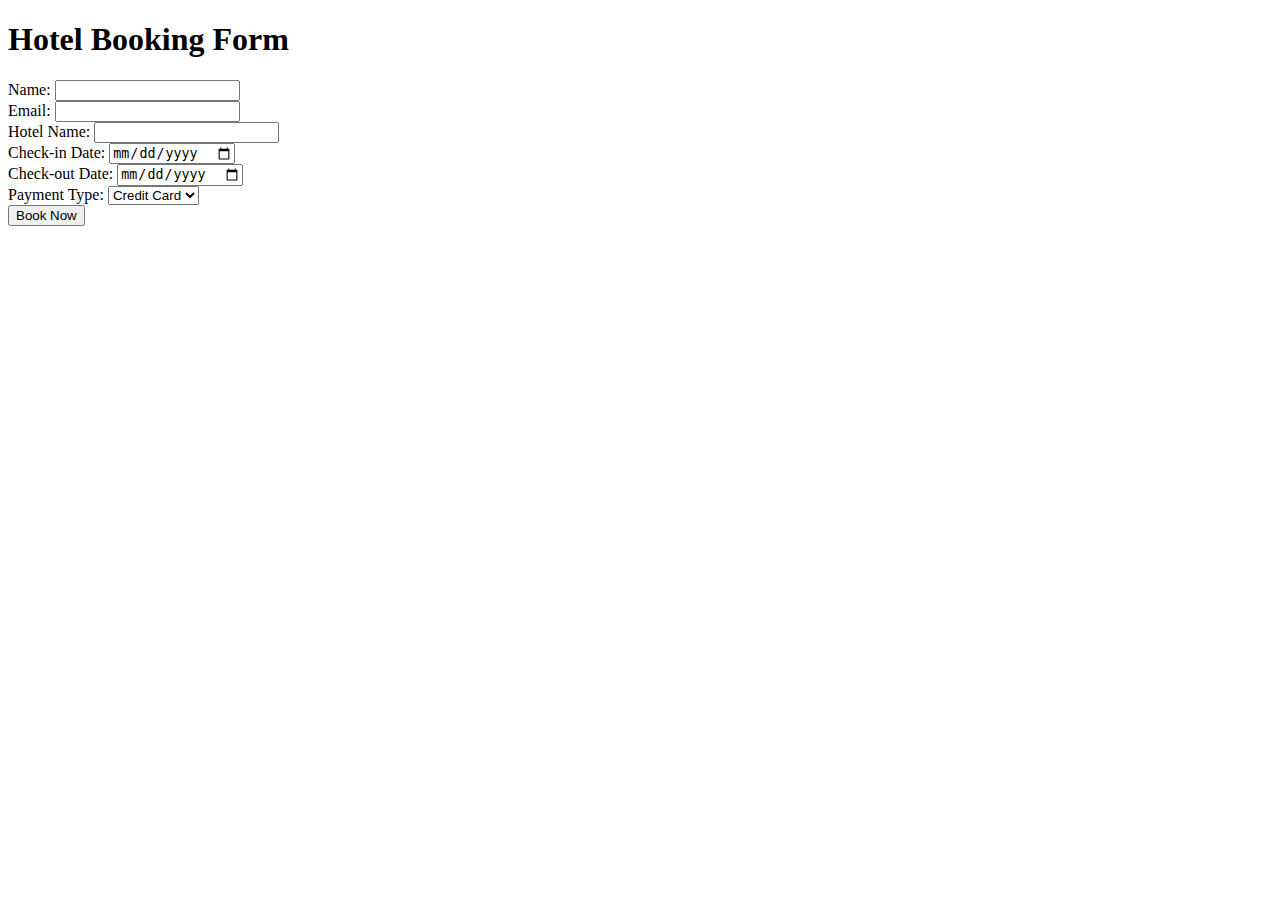
==== target/classes/templates/index.html @ 41a3a87b "Initial commit" ====
<!DOCTYPE html>
<html xmlns:th="http://www.thymeleaf.org">
<head>
    <title>Hotel Booking</title>
</head>
<body>
    <h1>Hotel Booking Form</h1>
    <form action="#" th:action="@{/book}" th:object="${bookingRequest}" method="post">
        <label for="userName">Name:</label>
        <input type="text" id="userName" th:field="*{userName}" required /><br/>

        <label for="email">Email:</label>
        <input type="email" id="email" th:field="*{email}" required /><br/>

        <label for="hotelName">Hotel Name:</label>
        <input type="text" id="hotelName" th:field="*{hotelName}" required /><br/>

        <label for="checkInDate">Check-in Date:</label>
        <input type="date" id="checkInDate" th:field="*{checkInDate}" required /><br/>

        <label for="checkOutDate">Check-out Date:</label>
        <input type="date" id="checkOutDate" th:field="*{checkOutDate}" required /><br/>

        <label for="paymentType">Payment Type:</label>
        <select id="paymentType" th:field="*{paymentType}">
            <option value="CREDIT_CARD">Credit Card</option>
            <option value="PAYPAL">PayPal</option>
        </select><br/>

        <input type="submit" value="Book Now" />
    </form>
</body>
</html>
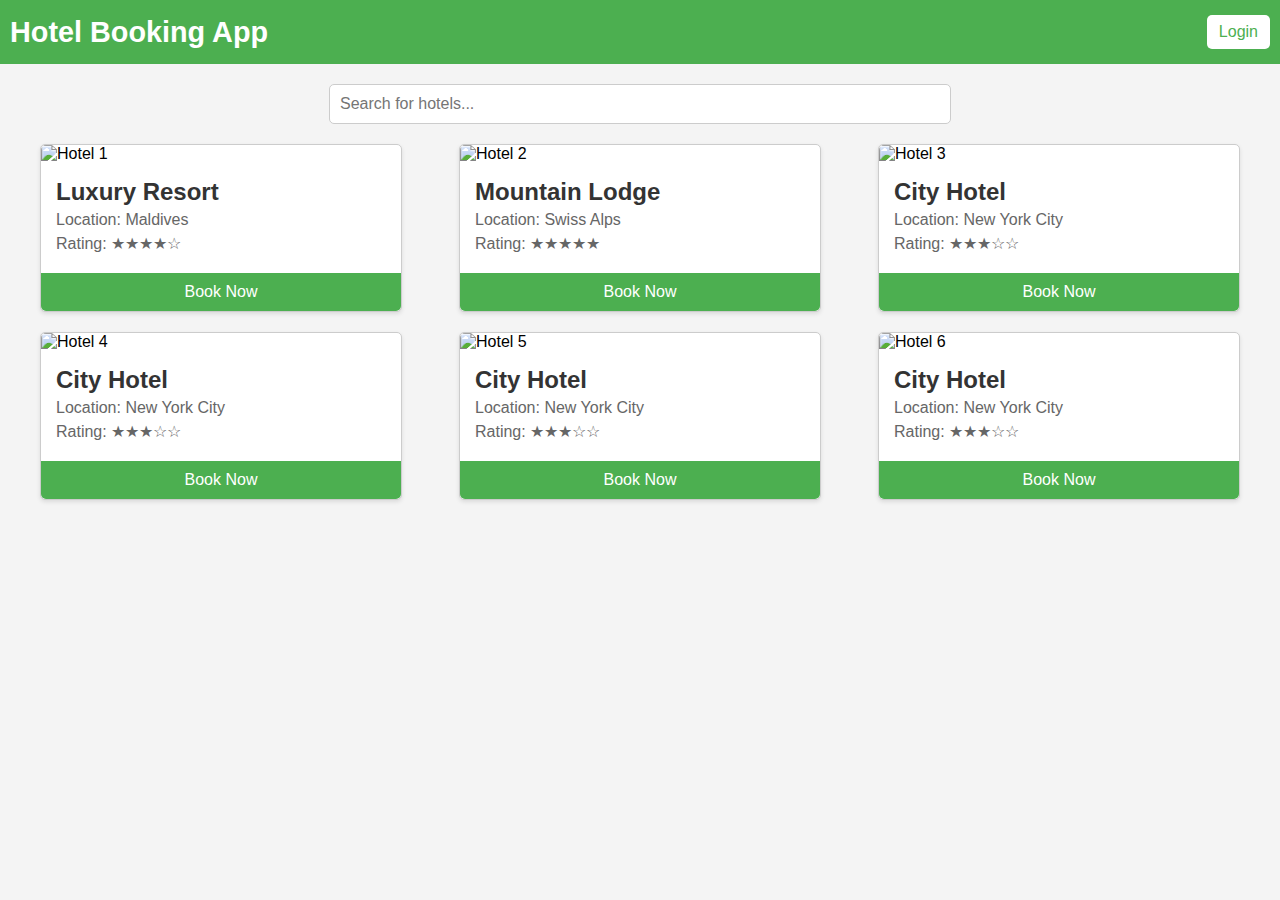
==== commit 6c1e761e: "UI Update" ====
--- a/target/classes/templates/index.html
+++ b/target/classes/templates/index.html
@@ -1,33 +1,217 @@
 <!DOCTYPE html>
-<html xmlns:th="http://www.thymeleaf.org">
+<html lang="en">
 <head>
-    <title>Hotel Booking</title>
+    <meta charset="UTF-8">
+    <meta name="viewport" content="width=device-width, initial-scale=1.0">
+    <title>Hotel Booking App</title>
+    <style>
+        body {
+            font-family: Arial, sans-serif;
+            margin: 0;
+            padding: 0;
+            background-color: #f4f4f4;
+        }
+        header {
+            background-color: #4CAF50;
+            color: white;
+            padding: 15px 10px;
+            display: flex;
+            justify-content: space-between; /* Space between title and profile/login */
+            align-items: center;
+        }
+        header h1 {
+            margin: 0;
+            font-size: 1.8em;
+        }
+        .profile-login {
+            font-size: 1em;
+            background-color: white;
+            color: #4CAF50;
+            padding: 8px 12px;
+            border-radius: 5px;
+            text-decoration: none;
+            cursor: pointer;
+            transition: background-color 0.3s, color 0.3s;
+        }
+        .profile-login:hover {
+            background-color: #45a049;
+            color: white;
+        }
+        .container {
+            max-width: 1200px;
+            margin: 20px auto;
+            padding: 0 15px;
+        }
+        .search-bar {
+            margin-bottom: 20px;
+            text-align: center;
+        }
+        .search-bar input[type="text"] {
+            width: 100%;
+            max-width: 600px;
+            padding: 10px;
+            border: 1px solid #ccc;
+            border-radius: 5px;
+            font-size: 16px;
+        }
+        .hotel-list {
+            display: flex;
+            flex-wrap: wrap;
+            justify-content: space-between;
+            gap: 20px; /* Add gap between items */
+        }
+        .hotel-item {
+            background-color: white;
+            border: 1px solid #ccc;
+            border-radius: 5px;
+            width: 100%;
+            max-width: 30%; /* Ensure three items per row on large screens */
+            box-shadow: 0 2px 4px rgba(0, 0, 0, 0.1);
+            transition: transform 0.2s;
+            display: flex;
+            flex-direction: column;
+        }
+        .hotel-item:hover {
+            transform: scale(1.02);
+        }
+        .hotel-item img {
+            width: 100%;
+            height: auto;
+            border-top-left-radius: 5px;
+            border-top-right-radius: 5px;
+        }
+        .hotel-info {
+            padding: 15px;
+            flex-grow: 1; /* Make sure content area grows to fill available space */
+        }
+        .hotel-info h2 {
+            margin: 0;
+            font-size: 1.5em;
+            color: #333;
+        }
+        .hotel-info p {
+            margin: 5px 0;
+            color: #666;
+        }
+        .rating {
+            color: #FFD700;
+        }
+        .book-button {
+            display: block;
+            width: 100%;
+            text-align: center;
+            padding: 10px;
+            background-color: #4CAF50;
+            color: white;
+            border: none;
+            border-bottom-left-radius: 5px;
+            border-bottom-right-radius: 5px;
+            cursor: pointer;
+            font-size: 16px;
+        }
+        .book-button:hover {
+            background-color: #45a049;
+        }
+
+        /* Responsive Styles */
+        @media (max-width: 1024px) {
+            .hotel-item {
+                max-width: 48%; /* Two items per row on medium screens */
+            }
+        }
+        @media (max-width: 768px) {
+            .hotel-item {
+                max-width: 100%; /* One item per row on small screens */
+            }
+            .search-bar input[type="text"] {
+                width: 100%; /* Make search bar full width */
+            }
+        }
+    </style>
 </head>
 <body>
-    <h1>Hotel Booking Form</h1>
-    <form action="#" th:action="@{/book}" th:object="${bookingRequest}" method="post">
-        <label for="userName">Name:</label>
-        <input type="text" id="userName" th:field="*{userName}" required /><br/>
-
-        <label for="email">Email:</label>
-        <input type="email" id="email" th:field="*{email}" required /><br/>
-
-        <label for="hotelName">Hotel Name:</label>
-        <input type="text" id="hotelName" th:field="*{hotelName}" required /><br/>
-
-        <label for="checkInDate">Check-in Date:</label>
-        <input type="date" id="checkInDate" th:field="*{checkInDate}" required /><br/>
-
-        <label for="checkOutDate">Check-out Date:</label>
-        <input type="date" id="checkOutDate" th:field="*{checkOutDate}" required /><br/>
-
-        <label for="paymentType">Payment Type:</label>
-        <select id="paymentType" th:field="*{paymentType}">
-            <option value="CREDIT_CARD">Credit Card</option>
-            <option value="PAYPAL">PayPal</option>
-        </select><br/>
-
-        <input type="submit" value="Book Now" />
-    </form>
+
+<header>
+    <h1>Hotel Booking App</h1>
+    <a href="/loginform" class="profile-login">Login</a> <!-- Change to "Profile" when logged in -->
+</header>
+
+<div class="container">
+
+    <div class="search-bar">
+        <input type="text" placeholder="Search for hotels..." />
+    </div>
+
+    <div class="hotel-list">
+
+        <!-- Hotel Item 1 -->
+        <div class="hotel-item">
+            <img src="/image/hotel1.webp" alt="Hotel 1">
+            <div class="hotel-info">
+                <h2>Luxury Resort</h2>
+                <p>Location: Maldives</p>
+                <p class="rating">Rating: ★★★★☆</p>
+            </div>
+            <button class="book-button" onclick="window.location.href='/bookform'">Book Now</button>
+        </div>
+
+        <!-- Hotel Item 2 -->
+        <div class="hotel-item">
+            <img src="/image/hotel2.webp" alt="Hotel 2">
+            <div class="hotel-info">
+                <h2>Mountain Lodge</h2>
+                <p>Location: Swiss Alps</p>
+                <p class="rating">Rating: ★★★★★</p>
+            </div>
+            <button class="book-button" onclick="window.location.href='/bookform'">Book Now</button>
+        </div>
+
+        <!-- Hotel Item 3 -->
+        <div class="hotel-item">
+            <img src="/image/hotel3.webp" alt="Hotel 3">
+            <div class="hotel-info">
+                <h2>City Hotel</h2>
+                <p>Location: New York City</p>
+                <p class="rating">Rating: ★★★☆☆</p>
+            </div>
+            <button class="book-button" onclick="window.location.href='/bookform'">Book Now</button>
+        </div>
+
+        <!-- Hotel Item 4 -->
+        <div class="hotel-item">
+            <img src="/image/hotel4.webp" alt="Hotel 4">
+            <div class="hotel-info">
+                <h2>City Hotel</h2>
+                <p>Location: New York City</p>
+                <p class="rating">Rating: ★★★☆☆</p>
+            </div>
+            <button class="book-button" onclick="window.location.href='/bookform'">Book Now</button>
+        </div>
+
+        <!-- Hotel Item 5 -->
+        <div class="hotel-item">
+            <img src="/image/hotel5.webp" alt="Hotel 5">
+            <div class="hotel-info">
+                <h2>City Hotel</h2>
+                <p>Location: New York City</p>
+                <p class="rating">Rating: ★★★☆☆</p>
+            </div>
+            <button class="book-button" onclick="window.location.href='/bookform'">Book Now</button>
+        </div>
+
+        <!-- Hotel Item 6 -->
+        <div class="hotel-item">
+            <img src="/image/hotel6.webp" alt="Hotel 6">
+            <div class="hotel-info">
+                <h2>City Hotel</h2>
+                <p>Location: New York City</p>
+                <p class="rating">Rating: ★★★☆☆</p>
+            </div>
+            <button class="book-button" onclick="window.location.href='/bookform'">Book Now</button>
+        </div>
+
+    </div>
+</div>
+
 </body>
 </html>
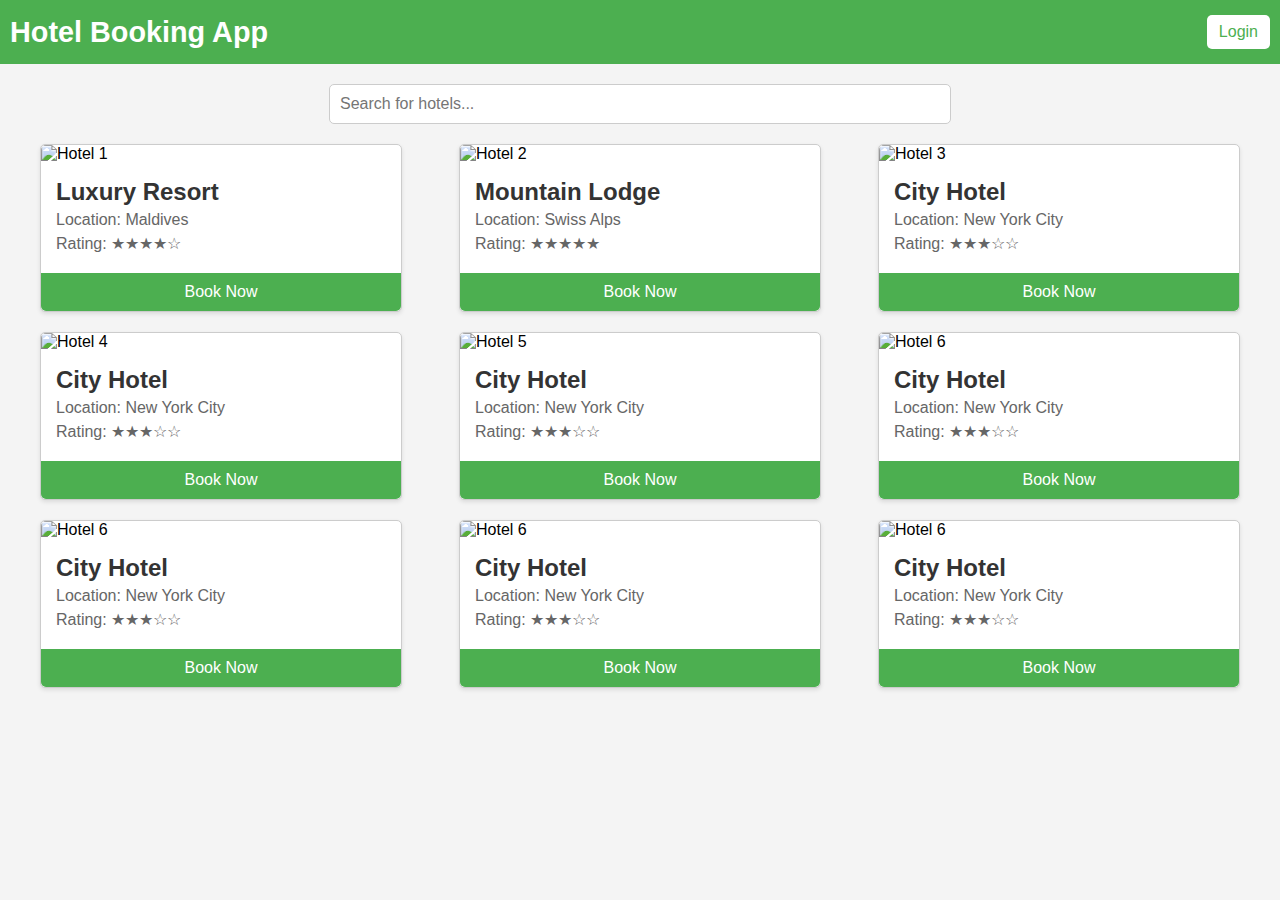
==== commit 89fae858: "Images Uploaded" ====
--- a/target/classes/templates/index.html
+++ b/target/classes/templates/index.html
@@ -168,7 +168,7 @@
 
         <!-- Hotel Item 3 -->
         <div class="hotel-item">
-            <img src="/image/hotel3.webp" alt="Hotel 3">
+            <img src="/image/hotel8.png" alt="Hotel 3">
             <div class="hotel-info">
                 <h2>City Hotel</h2>
                 <p>Location: New York City</p>
@@ -190,7 +190,7 @@
 
         <!-- Hotel Item 5 -->
         <div class="hotel-item">
-            <img src="/image/hotel5.webp" alt="Hotel 5">
+            <img src="/image/hotel9.png" alt="Hotel 5">
             <div class="hotel-info">
                 <h2>City Hotel</h2>
                 <p>Location: New York City</p>
@@ -201,14 +201,49 @@
 
         <!-- Hotel Item 6 -->
         <div class="hotel-item">
-            <img src="/image/hotel6.webp" alt="Hotel 6">
-            <div class="hotel-info">
-                <h2>City Hotel</h2>
-                <p>Location: New York City</p>
-                <p class="rating">Rating: ★★★☆☆</p>
-            </div>
-            <button class="book-button" onclick="window.location.href='/bookform'">Book Now</button>
-        </div>
+            <img src="/image/hotel13.webp" alt="Hotel 6">
+            <div class="hotel-info">
+                <h2>City Hotel</h2>
+                <p>Location: New York City</p>
+                <p class="rating">Rating: ★★★☆☆</p>
+            </div>
+            <button class="book-button" onclick="window.location.href='/bookform'">Book Now</button>
+        </div>
+
+        <!-- Hotel Item 7 -->
+        <div class="hotel-item">
+            <img src="/image/hotel11.webp" alt="Hotel 6">
+            <div class="hotel-info">
+                <h2>City Hotel</h2>
+                <p>Location: New York City</p>
+                <p class="rating">Rating: ★★★☆☆</p>
+            </div>
+            <button class="book-button" onclick="window.location.href='/bookform'">Book Now</button>
+        </div>
+
+        <!-- Hotel Item 8 -->
+        <div class="hotel-item">
+            <img src="/image/hotel5.webp" alt="Hotel 6">
+            <div class="hotel-info">
+                <h2>City Hotel</h2>
+                <p>Location: New York City</p>
+                <p class="rating">Rating: ★★★☆☆</p>
+            </div>
+            <button class="book-button" onclick="window.location.href='/bookform'">Book Now</button>
+        </div>
+
+        <!-- Hotel Item 9 -->
+        <div class="hotel-item">
+            <img src="/image/hotel12.webp" alt="Hotel 6">
+            <div class="hotel-info">
+                <h2>City Hotel</h2>
+                <p>Location: New York City</p>
+                <p class="rating">Rating: ★★★☆☆</p>
+            </div>
+            <button class="book-button" onclick="window.location.href='/bookform'">Book Now</button>
+        </div>
+
+
 
     </div>
 </div>
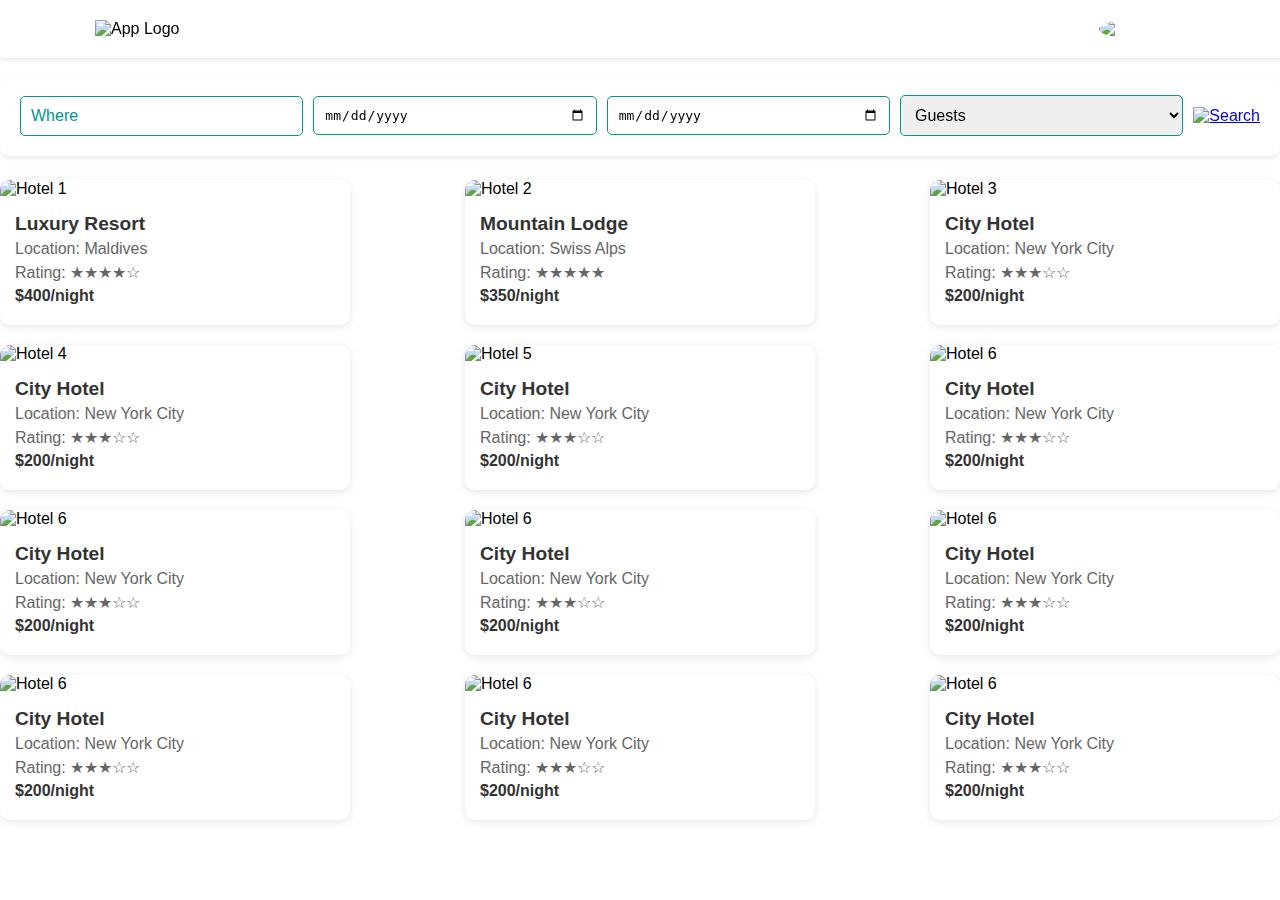
==== commit e35010be: "Security and UI Update" ====
--- a/target/classes/templates/index.html
+++ b/target/classes/templates/index.html
@@ -3,249 +3,385 @@
 <head>
     <meta charset="UTF-8">
     <meta name="viewport" content="width=device-width, initial-scale=1.0">
-    <title>Hotel Booking App</title>
+    <title>Hotel Booking App - Airbnb Style</title>
     <style>
         body {
             font-family: Arial, sans-serif;
             margin: 0;
-            padding: 0;
-            background-color: #f4f4f4;
-        }
+            padding-top: 160px; /* Adjust this value to accommodate the fixed header, search bar, and filter bar */
+            background-color: White;
+        }
+
+        /* Header Section */
         header {
-            background-color: #4CAF50;
+            display: flex;
+            justify-content: space-between;
+            align-items: center;
+            padding: 10px;
+            background-color: white;
+            box-shadow: 0 2px 4px rgba(0, 0, 0, 0.1);
+            position: fixed; /* Make the header fixed */
+            top: 0;
+            left: 0;
+            width: 100%; /* Ensure the header takes full width */
+            z-index: 1000; /* Keep the header above other elements */
+        }
+
+        header img {
+            width: 120px;
+            margin-left: 85px;
+        }
+
+        /* Profile Image */
+        .profile-image {
+            width: 25px; /* Adjust the size of the profile image */
+            height: 25px;
+            border-radius: 50%; /* Make the image round */
+            object-fit: cover; /* Ensure the image fits nicely inside the circle */
+            cursor: pointer; /* Make the image clickable */
+            margin-right: 85px; /* Add some space from the right edge */
+        }
+
+        /* Hover effect for Profile Image */
+        .profile-image:hover {
+            transform: scale(1.1); /* Slightly enlarges the image */
+            box-shadow: 0 4px 10px rgba(0, 0, 0, 0); /* Adds shadow effect */
+        }
+
+
+        .profile-login {
             color: white;
-            padding: 15px 10px;
+            padding: 10px 20px;
+            border-radius: 25px;
+            text-decoration: none;
+            margin-right: 25px; /* Ensure some margin from the right edge */
+        }
+
+        .search-bar {
+            margin: 0 auto;
             display: flex;
-            justify-content: space-between; /* Space between title and profile/login */
+            justify-content: space-between;
             align-items: center;
-        }
-        header h1 {
-            margin: 0;
-            font-size: 1.8em;
-        }
-        .profile-login {
+            background-color: white;
+            padding: 20px;
+            box-shadow: 0 2px 4px rgba(0, 0, 0, 0.1);
+            border-radius: 10px;
+            max-width: 1280px;
+            position: fixed;
+            top: 75px;
+            left: 0;
+            right: 0;
+            z-index: 999; /* Ensure the search bar is on top */
+        }
+
+        /* Input fields in search bar */
+        .search-bar input, .search-bar select {
+            padding: 10px;
+            border: 1px solid #039492;
+            border-radius: 5px;
             font-size: 1em;
+            flex: 1;
+            margin-right: 10px;
+        }
+
+        /* Input fields in search bar */
+        .search-bar input::placeholder {
+            color: #039492; /* Apply the #039492 color to the placeholder */
+            opacity: 1; /* Ensure full opacity */
+        }
+
+        .search-bar select {
+            padding: 10px;
+            border: 1px solid #039492;
+            border-radius: 5px;
+            font-size: 1em;
+            flex: 1;
+            margin-right: 10px;
+        }
+
+        /* Optionally, if you want to style the select placeholder (first option) */
+        .search-bar select option:first-child {
+            color: #039492; /* Color for the first option in the select dropdown */
+        }
+
+        /* Search Image */
+        .search-image {
+            width: 25px; /* Adjust the size of the search image */
+            height: 25px;
+            cursor: pointer; /* Make the image clickable */
+            transition: transform 0.3s ease; /* Smooth transition for hover effect */
+        }
+
+        /* Hover effect for Search Image */
+        .search-image:hover {
+            transform: scale(1.1); /* Slightly enlarges the image on hover */
+        }
+
+
+        /* Filter Bar */
+        .filter-bar {
+            display: flex;
+            justify-content: center;
+            gap: 30px;
+            margin: 10px auto;
+            max-width: 1200px;
+            position: fixed;
+            top: 160px; /* Adjust to sit below the search bar */
+            left: 0;
+            right: 0;
+            z-index: 998;
             background-color: white;
-            color: #4CAF50;
-            padding: 8px 12px;
-            border-radius: 5px;
-            text-decoration: none;
+            padding: 10px 0; /* Add padding to the filter bar */
+            box-shadow: 0 2px 4px rgba(0, 0, 0, 0.1);
+        }
+
+        .filter-bar div {
+            text-align: center;
             cursor: pointer;
-            transition: background-color 0.3s, color 0.3s;
-        }
-        .profile-login:hover {
-            background-color: #45a049;
-            color: white;
-        }
-        .container {
-            max-width: 1200px;
-            margin: 20px auto;
-            padding: 0 15px;
-        }
-        .search-bar {
-            margin-bottom: 20px;
-            text-align: center;
-        }
-        .search-bar input[type="text"] {
-            width: 100%;
-            max-width: 600px;
-            padding: 10px;
-            border: 1px solid #ccc;
-            border-radius: 5px;
-            font-size: 16px;
-        }
+            font-size: 0.9em;
+        }
+
+        .filter-bar div img {
+            width: 30px;
+            margin-bottom: 5px;
+        }
+
+        /* Hotel List */
         .hotel-list {
             display: flex;
             flex-wrap: wrap;
             justify-content: space-between;
-            gap: 20px; /* Add gap between items */
-        }
+            gap: 20px;
+            max-width: 1300px;
+            margin: 20px auto;
+        }
+
         .hotel-item {
             background-color: white;
-            border: 1px solid #ccc;
-            border-radius: 5px;
-            width: 100%;
-            max-width: 30%; /* Ensure three items per row on large screens */
-            box-shadow: 0 2px 4px rgba(0, 0, 0, 0.1);
-            transition: transform 0.2s;
-            display: flex;
-            flex-direction: column;
-        }
-        .hotel-item:hover {
-            transform: scale(1.02);
-        }
+            border-radius: 10px;
+            overflow: hidden;
+            box-shadow: 0 2px 10px rgba(0, 0, 0, 0.1);
+            width: 350px;
+            text-align: left;
+            transition: transform 0.3s ease;
+            text-decoration: none; /* Remove underline */
+            color: black; /* Ensure text color is correct */
+        }
+
         .hotel-item img {
             width: 100%;
-            height: auto;
-            border-top-left-radius: 5px;
-            border-top-right-radius: 5px;
-        }
+            height: 200px;
+            object-fit: cover;
+        }
+
         .hotel-info {
             padding: 15px;
-            flex-grow: 1; /* Make sure content area grows to fill available space */
-        }
+        }
+
         .hotel-info h2 {
             margin: 0;
-            font-size: 1.5em;
+            font-size: 1.2em;
             color: #333;
         }
+
         .hotel-info p {
+            color: #666;
             margin: 5px 0;
+        }
+
+        .hotel-info .price {
+            font-weight: bold;
+            color: #333;
+        }
+
+        .hotel-info .rating {
             color: #666;
         }
-        .rating {
-            color: #FFD700;
-        }
-        .book-button {
-            display: block;
-            width: 100%;
-            text-align: center;
-            padding: 10px;
-            background-color: #4CAF50;
-            color: white;
-            border: none;
-            border-bottom-left-radius: 5px;
-            border-bottom-right-radius: 5px;
-            cursor: pointer;
-            font-size: 16px;
-        }
-        .book-button:hover {
-            background-color: #45a049;
+
+        .hotel-item:hover {
+            transform: scale(1.05);
         }
 
         /* Responsive Styles */
-        @media (max-width: 1024px) {
+        @media (max-width: 768px) {
+            .search-bar {
+                flex-direction: column;
+            }
+            .filter-bar {
+                flex-wrap: wrap;
+            }
             .hotel-item {
-                max-width: 48%; /* Two items per row on medium screens */
+                width: 100%;
             }
         }
-        @media (max-width: 768px) {
-            .hotel-item {
-                max-width: 100%; /* One item per row on small screens */
-            }
-            .search-bar input[type="text"] {
-                width: 100%; /* Make search bar full width */
-            }
-        }
+
     </style>
 </head>
 <body>
 
 <header>
-    <h1>Hotel Booking App</h1>
-    <a href="/loginform" class="profile-login">Login</a> <!-- Change to "Profile" when logged in -->
+    <img src="/image/logo.png" alt="App Logo"> <!-- Logo -->
+    <a href="#" class="profile-login">
+        <img src="/image/user.png" alt="Profile" class="profile-image"> <!-- Profile Image -->
+    </a> <!-- Login/Profile Button -->
 </header>
 
-<div class="container">
-
-    <div class="search-bar">
-        <input type="text" placeholder="Search for hotels..." />
-    </div>
-
-    <div class="hotel-list">
-
-        <!-- Hotel Item 1 -->
-        <div class="hotel-item">
-            <img src="/image/hotel1.webp" alt="Hotel 1">
-            <div class="hotel-info">
-                <h2>Luxury Resort</h2>
-                <p>Location: Maldives</p>
-                <p class="rating">Rating: ★★★★☆</p>
-            </div>
-            <button class="book-button" onclick="window.location.href='/bookform'">Book Now</button>
-        </div>
-
-        <!-- Hotel Item 2 -->
-        <div class="hotel-item">
-            <img src="/image/hotel2.webp" alt="Hotel 2">
-            <div class="hotel-info">
-                <h2>Mountain Lodge</h2>
-                <p>Location: Swiss Alps</p>
-                <p class="rating">Rating: ★★★★★</p>
-            </div>
-            <button class="book-button" onclick="window.location.href='/bookform'">Book Now</button>
-        </div>
-
-        <!-- Hotel Item 3 -->
-        <div class="hotel-item">
-            <img src="/image/hotel8.png" alt="Hotel 3">
+<div class="search-bar">
+    <input type="text" placeholder="Where" />
+    <input type="date" />
+    <input type="date" />
+    <select>
+        <option>Guests</option>
+        <option>1 Guest</option>
+        <option>2 Guests</option>
+        <option>3 Guests</option>
+        <option>4 Guests</option>
+    </select>
+    <a href="#">
+        <img src="/image/search.png" alt="Search" class="search-image"> <!-- Search Image -->
+    </a>
+</div>
+
+<!--<div class="filter-bar">-->
+<!--    <div>-->
+<!--        <img src="icons/views.png" alt="Views">-->
+<!--        <p>Amazing Views</p>-->
+<!--    </div>-->
+<!--    <div>-->
+<!--        <img src="icons/pools.png" alt="Pools">-->
+<!--        <p>Amazing Pools</p>-->
+<!--    </div>-->
+<!--    <div>-->
+<!--        <img src="icons/farms.png" alt="Farms">-->
+<!--        <p>Farms</p>-->
+<!--    </div>-->
+<!--    <div>-->
+<!--        <img src="icons/lake.png" alt="Lake">-->
+<!--        <p>Lakefront</p>-->
+<!--    </div>-->
+<!--</div>-->
+
+<div class="hotel-list">
+
+    <!-- Hotel Item 1 -->
+    <a href="/bookform" class="hotel-item">
+        <img src="/image/hotel1.webp" alt="Hotel 1">
+        <div class="hotel-info">
+            <h2>Luxury Resort</h2>
+            <p>Location: Maldives</p>
+            <p class="rating">Rating: ★★★★☆</p>
+            <p class="price">$400/night</p>
+        </div>
+    </a>
+
+    <!-- Hotel Item 2 -->
+    <a href="/bookform" class="hotel-item">
+        <img src="/image/hotel2.webp" alt="Hotel 2">
+        <div class="hotel-info">
+            <h2>Mountain Lodge</h2>
+            <p>Location: Swiss Alps</p>
+            <p class="rating">Rating: ★★★★★</p>
+            <p class="price">$350/night</p>
+        </div>
+    </a>
+
+    <!-- Hotel Item 3 -->
+    <a href="/bookform" class="hotel-item">
+        <img src="/image/hotel3.webp" alt="Hotel 3">
+        <div class="hotel-info">
+            <h2>City Hotel</h2>
+            <p>Location: New York City</p>
+            <p class="rating">Rating: ★★★☆☆</p>
+            <p class="price">$200/night</p>
+        </div>
+    </a>
+
+    <!-- Additional Hotel Items -->
+    <a href="/bookform" class="hotel-item">
+        <img src="/image/hotel4.webp" alt="Hotel 4">
+        <div class="hotel-info">
+            <h2>City Hotel</h2>
+            <p>Location: New York City</p>
+            <p class="rating">Rating: ★★★☆☆</p>
+            <p class="price">$200/night</p>
+        </div>
+    </a>
+
+    <a href="/bookform" class="hotel-item">
+        <img src="/image/hotel5.webp" alt="Hotel 5">
+        <div class="hotel-info">
+            <h2>City Hotel</h2>
+            <p>Location: New York City</p>
+            <p class="rating">Rating: ★★★☆☆</p>
+            <p class="price">$200/night</p>
+        </div>
+    </a>
+
+    <a href="/bookform" class="hotel-item">
+        <img src="/image/hotel6.webp" alt="Hotel 6">
+        <div class="hotel-info">
+            <h2>City Hotel</h2>
+            <p>Location: New York City</p>
+            <p class="rating">Rating: ★★★☆☆</p>
+            <p class="price">$200/night</p>
+        </div>
+    </a>
+    <a href="/bookform" class="hotel-item">
+        <img src="/image/hotel7.webp" alt="Hotel 6">
+        <div class="hotel-info">
+            <h2>City Hotel</h2>
+            <p>Location: New York City</p>
+            <p class="rating">Rating: ★★★☆☆</p>
+            <p class="price">$200/night</p>
+        </div>
+        <a href="/bookform" class="hotel-item">
+            <img src="/image/hotel8.png" alt="Hotel 6">
             <div class="hotel-info">
                 <h2>City Hotel</h2>
                 <p>Location: New York City</p>
                 <p class="rating">Rating: ★★★☆☆</p>
+                <p class="price">$200/night</p>
             </div>
-            <button class="book-button" onclick="window.location.href='/bookform'">Book Now</button>
-        </div>
-
-        <!-- Hotel Item 4 -->
-        <div class="hotel-item">
-            <img src="/image/hotel4.webp" alt="Hotel 4">
+        </a>
+        <a href="/bookform" class="hotel-item">
+            <img src="/image/hotel9.png" alt="Hotel 6">
             <div class="hotel-info">
                 <h2>City Hotel</h2>
                 <p>Location: New York City</p>
                 <p class="rating">Rating: ★★★☆☆</p>
+                <p class="price">$200/night</p>
             </div>
-            <button class="book-button" onclick="window.location.href='/bookform'">Book Now</button>
-        </div>
-
-        <!-- Hotel Item 5 -->
-        <div class="hotel-item">
-            <img src="/image/hotel9.png" alt="Hotel 5">
+        </a>
+        <a href="/bookform" class="hotel-item">
+            <img src="/image/hotel10.webp" alt="Hotel 6">
             <div class="hotel-info">
                 <h2>City Hotel</h2>
                 <p>Location: New York City</p>
                 <p class="rating">Rating: ★★★☆☆</p>
+                <p class="price">$200/night</p>
             </div>
-            <button class="book-button" onclick="window.location.href='/bookform'">Book Now</button>
-        </div>
-
-        <!-- Hotel Item 6 -->
-        <div class="hotel-item">
-            <img src="/image/hotel13.webp" alt="Hotel 6">
-            <div class="hotel-info">
-                <h2>City Hotel</h2>
-                <p>Location: New York City</p>
-                <p class="rating">Rating: ★★★☆☆</p>
-            </div>
-            <button class="book-button" onclick="window.location.href='/bookform'">Book Now</button>
-        </div>
-
-        <!-- Hotel Item 7 -->
-        <div class="hotel-item">
-            <img src="/image/hotel11.webp" alt="Hotel 6">
-            <div class="hotel-info">
-                <h2>City Hotel</h2>
-                <p>Location: New York City</p>
-                <p class="rating">Rating: ★★★☆☆</p>
-            </div>
-            <button class="book-button" onclick="window.location.href='/bookform'">Book Now</button>
-        </div>
-
-        <!-- Hotel Item 8 -->
-        <div class="hotel-item">
-            <img src="/image/hotel5.webp" alt="Hotel 6">
-            <div class="hotel-info">
-                <h2>City Hotel</h2>
-                <p>Location: New York City</p>
-                <p class="rating">Rating: ★★★☆☆</p>
-            </div>
-            <button class="book-button" onclick="window.location.href='/bookform'">Book Now</button>
-        </div>
-
-        <!-- Hotel Item 9 -->
-        <div class="hotel-item">
-            <img src="/image/hotel12.webp" alt="Hotel 6">
-            <div class="hotel-info">
-                <h2>City Hotel</h2>
-                <p>Location: New York City</p>
-                <p class="rating">Rating: ★★★☆☆</p>
-            </div>
-            <button class="book-button" onclick="window.location.href='/bookform'">Book Now</button>
-        </div>
-
-
-
-    </div>
+            <a href="/bookform" class="hotel-item">
+                <img src="/image/hotel11.webp" alt="Hotel 6">
+                <div class="hotel-info">
+                    <h2>City Hotel</h2>
+                    <p>Location: New York City</p>
+                    <p class="rating">Rating: ★★★☆☆</p>
+                    <p class="price">$200/night</p>
+                </div>
+            </a>
+            <a href="/bookform" class="hotel-item">
+                <img src="/image/hotel12.webp" alt="Hotel 6">
+                <div class="hotel-info">
+                    <h2>City Hotel</h2>
+                    <p>Location: New York City</p>
+                    <p class="rating">Rating: ★★★☆☆</p>
+                    <p class="price">$200/night</p>
+                </div>
+            </a>
+        </a>
+    </a>
+
+
 </div>
 
 </body>
